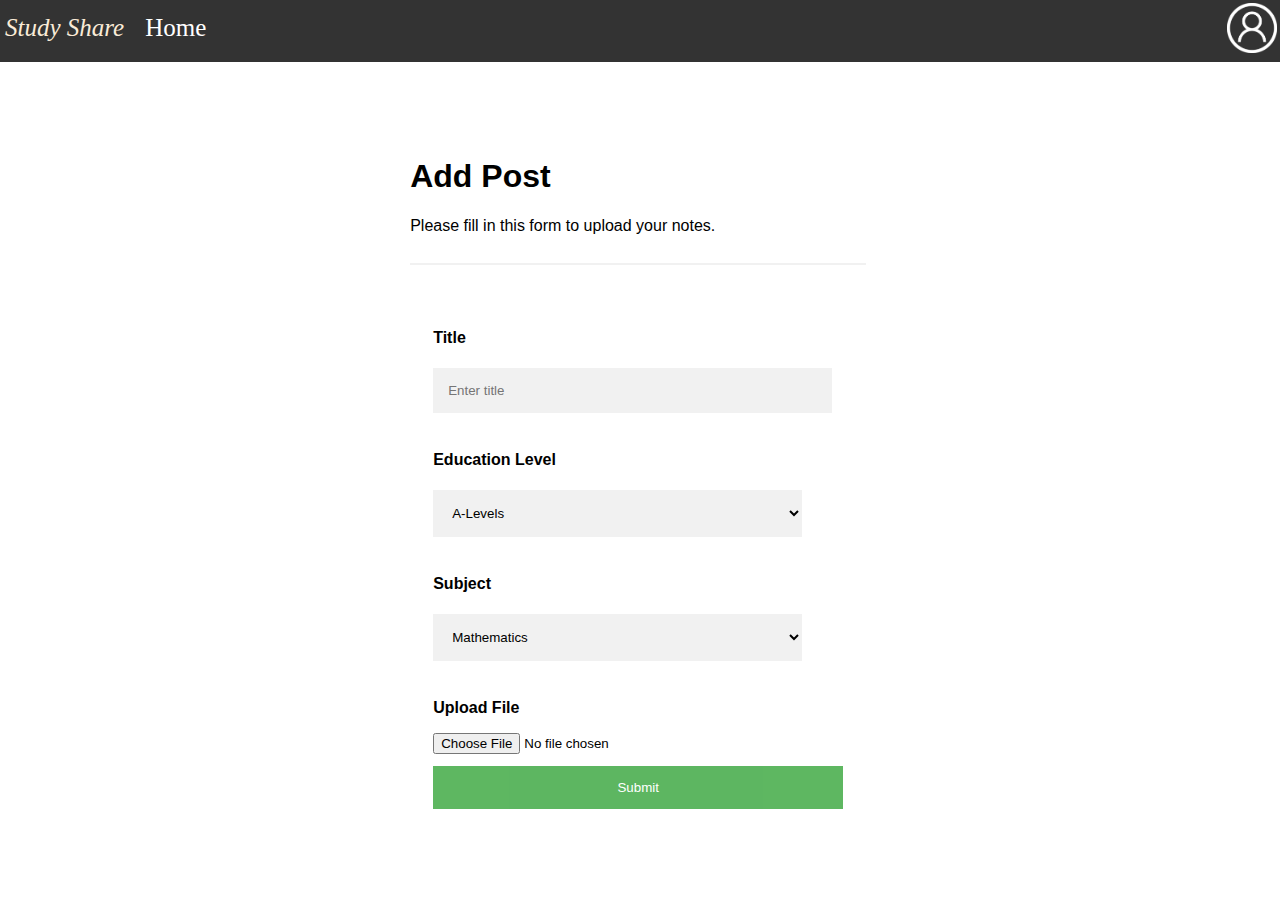
==== src/addpost.html @ f7d96fac "commit 16" ====
<!DOCTYPE html>
<!--[if lt IE 7]>      <html class="no-js lt-ie9 lt-ie8 lt-ie7"> <![endif]-->
<!--[if IE 7]>         <html class="no-js lt-ie9 lt-ie8"> <![endif]-->
<!--[if IE 8]>         <html class="no-js lt-ie9"> <![endif]-->
<!--[if gt IE 8]><!--> <html class="no-js"> <!--<![endif]-->
    <head>
        <meta charset="utf-8">
        <meta http-equiv="X-UA-Compatible" content="IE=edge">
        <title></title>
        <meta name="description" content="">
        <meta name="viewport" content="width=device-width, initial-scale=1">
        <link rel="stylesheet" href="main.css">
    </head>
    <body>
        <div class="navbar">
            <ul>
              <li id="logo">Study Share</li>
              <li><a href="./index.html">Home</a></li>
              <li style="float:right"><a style="padding:3px;" href="./UserPage.php"><img src="UserIcon.png" width="50" height="50"/></a></li>
            </ul>
        </div>
        <div class="FormDiv">
            <table class="FormTable" style="margin-left: 30%">
              <tr>
                <td valign="top">
                  <h1>Add Post</h1>
                  <p>Please fill in this form to upload your notes.</p>
                </td> 
  
              </tr>
  
              <tr>
                
                <td valign="top">
                  <hr></hr>
                  <form action="#" method ="post"  class="formbody" >
                    <table>
                      <tr><td valign="top" class="TextBoxPart">
                        <p>
                          <label><b>Title</b></label>
                        </p>
                        <input type="text" placeholder="Enter title" name="title" required>
  
                        <p>
                          <label><b>Education Level</b></label>
                        </p>
                        <select class="Dropdown" name="eduLevel" placeholder="A-Levels" required>
                          <option value="A-Levels">A-Levels</option>
                          <option value="GCSE">GCSE</option>
                        </select>
  
                        <p>
                          <label><b>Subject</b></label>
                        </p>
                        <select class="Dropdown" name="subject" placeholder="Mathematics" required>
                            <option value="maths">Mathematics</option>
                            <option value="physics">Physics</option>
                            <option value="chemistry">Chemistry</option>
                          </select>
  
                        <p>
                            <label><b>Upload File</b></label>
                        </p>
                        <input type="file" name="fileToUpload" id="fileToUpload">
  
                      <tr><td valign="bottom">
                        <input class="btn" type="submit" id="signupbtn" name="submit" value="Submit"/>
                      </td></tr>
  
                      </table>
                    </form>
                </td>
                </tr>
                </table>
                </div>
        
        <script src="" async defer></script>
    </body>
</html>
---- src/main.css ----
/** Nav Bar **/

#logo {
  color: antiquewhite;
  font-size: 25px;
  margin-top: 14px;
  margin-left: 5px;
  margin-right: 5px;
  font-style: italic;
}
.ques {
  text-align: center;
  font-size: 65px;
  border-radius: 10px;
  margin-left: 10%;

  width: 80%;

  margin-top: 5%;

  color: white;
  padding-top: 1px;
  padding-bottom: 1px;
  background-image: -webkit-linear-gradient(135deg, #13547a, #80d0c7);
}

.navbar ul {
  list-style-type: none;
  margin: 0;
  padding: 0;
  font-size: 25px;
  width: 100%;
  top: 0;
  position: fixed;
  left: 0;
  overflow: hidden;
  background-color: #333;
}

.navbar li {
  float: left;
}

.navbar li a {
  display: block;
  color: white;
  text-align: center;
  padding: 14px 16px;
  text-decoration: none;
}

.navbar li a:hover:not(.active) {
  background-color: #111;
}

/** Body **/

body {
  background-image: url("./background.png");
  padding: 0px;
}
/*.wrapper {
  text-align: center;
}*/


/*Buttons*/
.button {
  width: 330px; 
  font-size: 70px;
  padding: 15px 25px;

  cursor: pointer;
  text-align: center;

  color: #fff;
  background-color: #13547a;
  border: none;
  border-radius: 15px;
}

.button:hover {
  background-color: red;
}

.button:active {
  background-color: #3e8e41;
  box-shadow: 0 5px #666;
  transform: translateY(4px);
}

/*.active {
    background-color: #4CAF50;
  }*/


/* CSS FOR LOGIN PAGE */

  .Dropdown {
    width: 90%;
    padding: 15px;
    margin: 5px 0 22px 0;
    display: inline-block;
    background: #f1f1f1;
    border: none;
  }

  input[type=text], input[type=password] {
    width: 90%;
    padding: 15px;
    margin: 5px 0 22px 0;
    display: inline-block;
    background: #f1f1f1;
    border: none;
  }
  
  input[type=text]:focus, input[type=password]:focus {
    background-color: #ddd;
    outline: none;
  }
  
  hr {
    border: 1px solid #f1f1f1;
    margin-bottom: 25px;
  }
  
  /* Set a style for all buttons */
  .btn {
    background-color: #4CAF50;
    color: white;
    padding: 14px 20px;
    margin: 8px 0;
    border: none;
    cursor: pointer;
    width: 410px;
    opacity: 0.9;
  }
  
  .btn:hover {
    opacity:1;
  }
  
  /* Add padding to container elements */
  .container {
    float: left;
    padding: 16px;
    background-color: white;
  }

.logbody{
  width: 40%;
  height: 100%;
  float: left;
  font-family: Arial, Helvetica, sans-serif;
  box-sizing: border-box;
  /*margin-top: -549px; */
  background-color: white;
  padding-bottom: 16px;
}

/* Form body */


.formbody{
  box-sizing: border-box;
  width: 100%;
  padding: 20px;
 }

span.psw {
  float: right;
  padding-top: 16px;
}

.logcontainer{
  padding: 20px;
  padding-bottom: 60px;
  background-color: white;
}

.FormTable{
  background-color: rgba(255,255,255,0.96);
  padding: 20px;
}

.FormDiv{
  padding-top: 106px;
  font-family: Arial, Helvetica, sans-serif;
}

.TextBoxPart{
  height: 290px;
}

#loginError, #RegisterError {
  word-wrap: break-word;
}

.UserPageDiv{
  padding-top: 106px;
  font-family: Arial, Helvetica, sans-serif;
}

.UserTable{
  background-color: rgba(255,255,255,0.96);
  padding: 20px;
  min-width: 500px;
  width: 80%;
}

.UserInfo{
  width: 500px;
  font-size: 20px;
}

.UserInfo tr td {
  padding: 10px;
}

.UserPostSection{

}

.PostGrid{
  display: grid;
  grid-template-columns: auto auto auto;
  min-width: 500px;
  width: 80%;
  border-radius: 5px;
  background-color: rgba(255, 255, 255, 0.96);
  border: 6px solid rgba(0, 0, 0, 0.1);
}

.grid-item {
  background-color: rgba(255, 255, 255, 0.96);
  border: 6px solid rgba(0, 0, 0, 0.1);
  padding: 20px;
  font-size: 30px;
  text-align: center;
  height: 100px;
}

.dropbtn {
  background-color: #4CAF50;
  color: white;
  padding: 10px;
  border: none;
}

.dropdown {
  text-align: left;
  padding: 0px;
  margin: 0px;
  width: auto;
  position: relative;
  display: inline-block;
}

.dropdown-content {
  display: none;
  position: absolute;
  background-color: #f1f1f1;
  min-width: 160px;
  box-shadow: 0px 8px 16px 0px rgba(0,0,0,0.2);
  z-index: 1;
}

.dropdown-content a {
  color: black;
  padding: 10px;
  text-decoration: none;
  display: block;
}

.dropdown-content a:hover {
  background-color: #ddd;
}

.dropdown:hover .dropdown-content {
  display: block;
}

.dropdown:hover .dropbtn {
  background-color: #3e8e41;
}
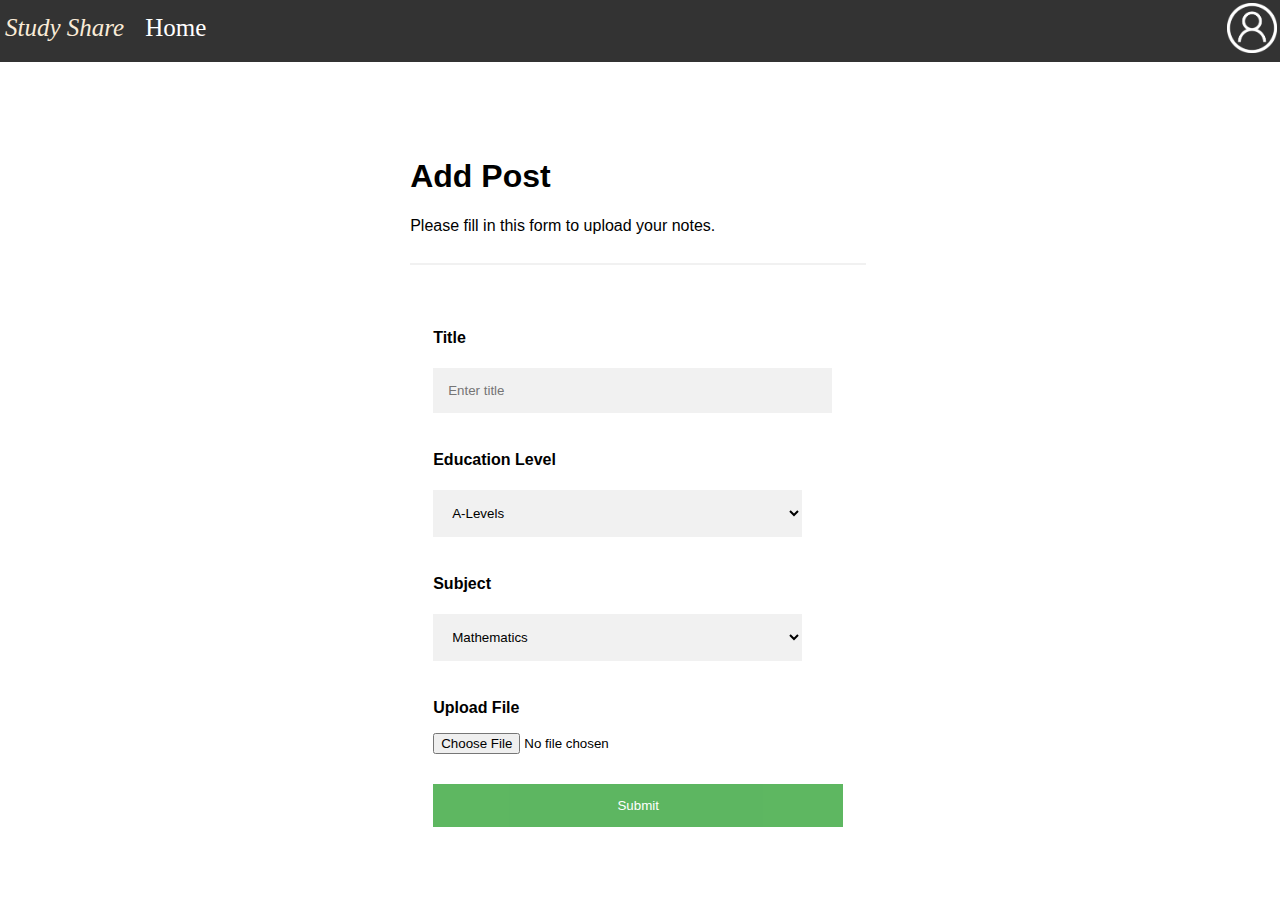
==== commit 53d329e0: "Fincal commit 1" ====
--- a/src/addpost.html
+++ b/src/addpost.html
@@ -1,79 +1,81 @@
 <!DOCTYPE html>
-<!--[if lt IE 7]>      <html class="no-js lt-ie9 lt-ie8 lt-ie7"> <![endif]-->
-<!--[if IE 7]>         <html class="no-js lt-ie9 lt-ie8"> <![endif]-->
-<!--[if IE 8]>         <html class="no-js lt-ie9"> <![endif]-->
-<!--[if gt IE 8]><!--> <html class="no-js"> <!--<![endif]-->
-    <head>
-        <meta charset="utf-8">
-        <meta http-equiv="X-UA-Compatible" content="IE=edge">
-        <title></title>
-        <meta name="description" content="">
-        <meta name="viewport" content="width=device-width, initial-scale=1">
-        <link rel="stylesheet" href="main.css">
-    </head>
-    <body>
-        <div class="navbar">
-            <ul>
-              <li id="logo">Study Share</li>
-              <li><a href="./index.html">Home</a></li>
-              <li style="float:right"><a style="padding:3px;" href="./UserPage.php"><img src="UserIcon.png" width="50" height="50"/></a></li>
-            </ul>
-        </div>
-        <div class="FormDiv">
-            <table class="FormTable" style="margin-left: 30%">
-              <tr>
-                <td valign="top">
-                  <h1>Add Post</h1>
-                  <p>Please fill in this form to upload your notes.</p>
-                </td> 
-  
-              </tr>
-  
-              <tr>
-                
-                <td valign="top">
-                  <hr></hr>
-                  <form action="#" method ="post"  class="formbody" >
-                    <table>
-                      <tr><td valign="top" class="TextBoxPart">
-                        <p>
-                          <label><b>Title</b></label>
-                        </p>
-                        <input type="text" placeholder="Enter title" name="title" required>
-  
-                        <p>
-                          <label><b>Education Level</b></label>
-                        </p>
-                        <select class="Dropdown" name="eduLevel" placeholder="A-Levels" required>
-                          <option value="A-Levels">A-Levels</option>
-                          <option value="GCSE">GCSE</option>
-                        </select>
-  
-                        <p>
-                          <label><b>Subject</b></label>
-                        </p>
-                        <select class="Dropdown" name="subject" placeholder="Mathematics" required>
-                            <option value="maths">Mathematics</option>
-                            <option value="physics">Physics</option>
-                            <option value="chemistry">Chemistry</option>
-                          </select>
-  
-                        <p>
-                            <label><b>Upload File</b></label>
-                        </p>
-                        <input type="file" name="fileToUpload" id="fileToUpload">
-  
-                      <tr><td valign="bottom">
-                        <input class="btn" type="submit" id="signupbtn" name="submit" value="Submit"/>
-                      </td></tr>
-  
-                      </table>
-                    </form>
-                </td>
-                </tr>
+<html class="no-js">
+  <head>
+    <meta charset="utf-8">
+    <meta http-equiv="X-UA-Compatible" content="IE=edge">
+    <title>Add post</title>
+    <meta name="description" content="">
+    <meta name="viewport" content="width=device-width, initial-scale=1">
+    <link rel="stylesheet" href="main.css">
+  </head>
+
+  <body>
+      <div class="navbar">
+          <ul>
+            <li id="logo">Study Share</li>
+            <li><a href="./index.php">Home</a></li>
+            <li style="float:right"><a style="padding:3px;" href="./UserPage.php"><img src="UserIcon.png" width="50" height="50"/></a></li>
+          </ul>
+      </div>
+
+      <div class="FormDiv">
+          <table class="FormTable" style="margin-left: 30%">
+
+          <tr>
+            <td valign="top">
+              <h1>Add Post</h1>
+              <p>Please fill in this form to upload your notes.</p>
+            </td> 
+          </tr>
+
+          <tr>
+            <td valign="top">
+              <hr></hr>
+              <form action="addpost.php" method ="post" enctype="multipart/form-data"  class="formbody" >
+                <table>
+                  <tr>
+                    <td valign="top" class="TextBoxPart">
+                      <p>
+                        <label><b>Title</b></label>
+                      </p>
+                      <input type="text" placeholder="Enter title" name="title" required>
+
+                      <p>
+                        <label><b>Education Level</b></label>
+                      </p>
+                      <select class="Dropdown" name="eduLevel" required>
+                        <option value="A-Level">A-Levels</option>
+                        <option value="GCSE">GCSE</option>
+                      </select>
+
+                      <p>
+                        <label><b>Subject</b></label>
+                      </p>
+                      <select class="Dropdown" name="subject" required>
+                        <option value="maths">Mathematics</option>
+                        <option value="Science">Science</option>
+                        <option value="English">English</option>
+                      </select>
+
+                      <p>
+                        <label><b>Upload File</b></label>
+                      </p>
+                      <input type="file" name="fileToUpload" id="fileToUpload" required/>
+                    </td>
+                  </tr>
+
+                  <tr>
+                    <td valign="bottom">
+                      <br>
+                      <input class="btn" type="submit" id="signupbtn" name="submit" value="Submit"/>
+                    </td>
+                  </tr>
+
                 </table>
-                </div>
-        
-        <script src="" async defer></script>
-    </body>
+              </form>
+            </td>
+          </tr>
+        </table>
+      </div>     
+  </body>
 </html>--- a/src/main.css
+++ b/src/main.css
@@ -217,10 +217,6 @@
   padding: 10px;
 }
 
-.UserPostSection{
-
-}
-
 .PostGrid{
   display: grid;
   grid-template-columns: auto auto auto;
@@ -284,5 +280,13 @@
   background-color: #3e8e41;
 }
 
-
-
+.large-grid-item{
+  background-color: rgba(255, 255, 255, 0.96);
+  border: 6px solid rgba(0, 0, 0, 0.1);
+  padding: 20px;
+  font-size: 30px;
+  text-align: center;
+}
+
+
+
